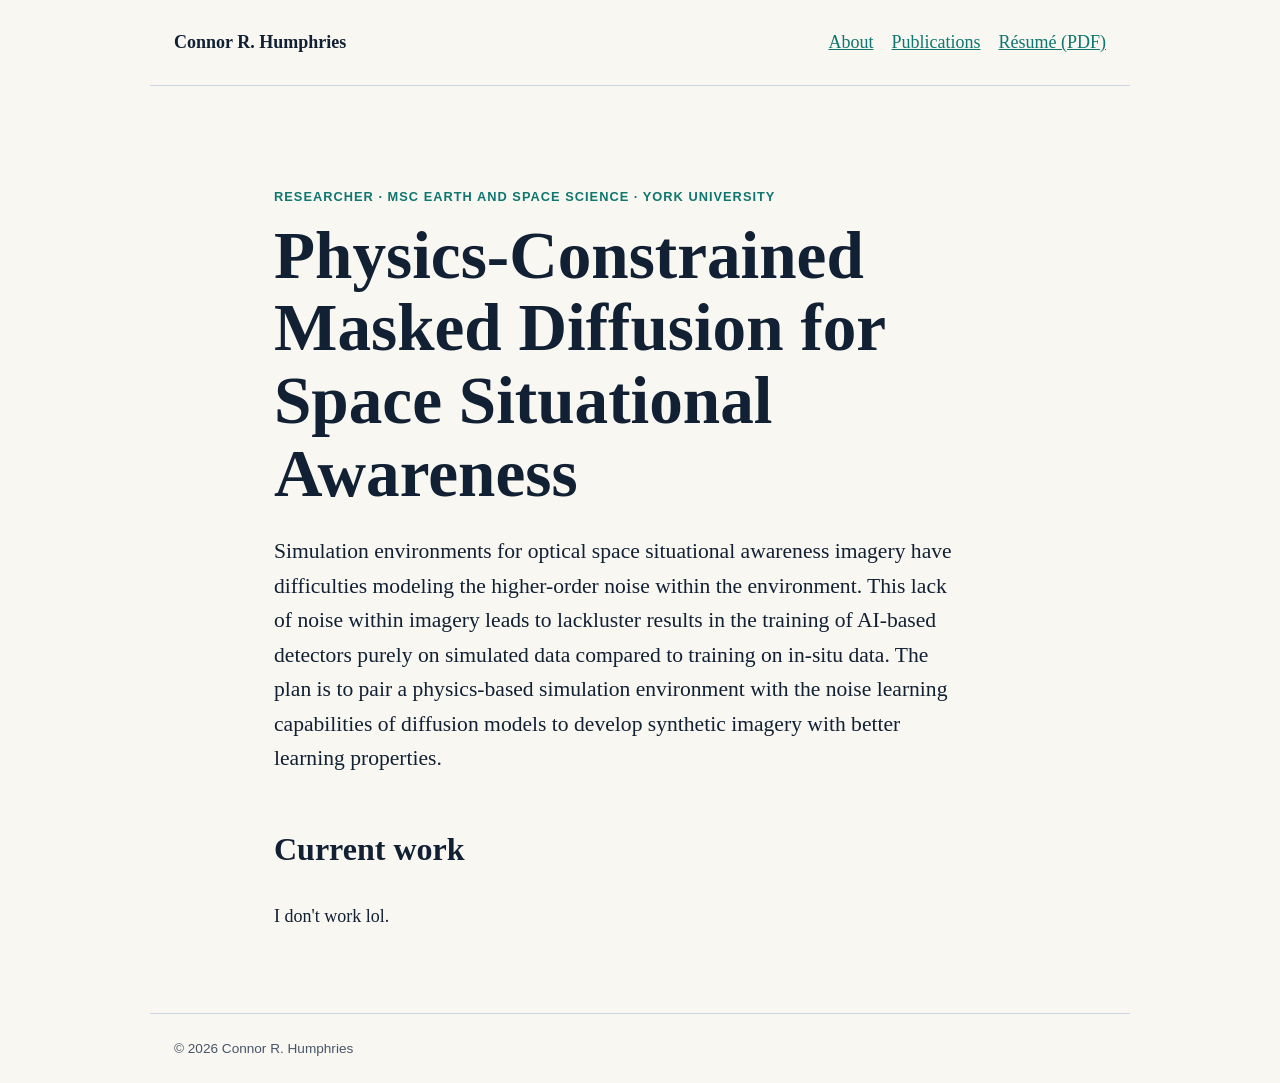
==== index.html @ c4cd4b91 "Add files via upload" ====
<!doctype html>
<html lang="en">
  <head>
    <meta charset="utf-8">
    <meta name="viewport" content="width=device-width, initial-scale=1">
    <meta name="description" content="Academic website for Connor R. Humphries">
    <title>Connor R. Humphries | Researcher</title>
    <link rel="stylesheet" href="style.css">
  </head>
  <body>
    <header class="site-header">
      <a class="wordmark" href="index.html">Connor R. Humphries</a>
      <nav aria-label="Main navigation">
        <a href="index.html">About</a>
        <a href="publications.html">Publications</a>
        <a href="resume.pdf">Résumé (PDF)</a>
      </nav>
    </header>

    <main>
      <p class="eyebrow">Researcher · MSc Earth and Space Science · York University </p>
      <h1>Physics-Constrained Masked Diffusion for Space Situational Awareness</h1>
      <p class="lede">Simulation environments for optical space situational awareness imagery have difficulties modeling the higher-order noise within the environment. This lack of noise within imagery leads to lackluster results in the training of AI-based detectors purely on simulated data compared to training on in-situ data. The plan is to pair a physics-based simulation environment with the noise learning capabilities of diffusion models to develop synthetic imagery with better learning properties. </p>
      <section>
        <h2>Current work</h2>
        <p>I don't work lol.</p>
      </section>
    </main>

    <footer>© 2026 Connor R. Humphries</footer>
  </body>
</html>
---- style.css ----
:root {
  --ink: #122033;
  --paper: #f8f7f2;
  --accent: #0f766e;
  --line: #cbd5e1;
}

* { box-sizing: border-box; }

body {
  margin: 0;
  background: var(--paper);
  color: var(--ink);
  font-family: Georgia, "Times New Roman", serif;
  font-size: 18px;
  line-height: 1.6;
}

.site-header {
  display: flex;
  justify-content: space-between;
  align-items: baseline;
  gap: 24px;
  max-width: 980px;
  margin: 0 auto;
  padding: 28px 24px;
  border-bottom: 1px solid var(--line);
}

.wordmark { color: var(--ink); font-weight: 700; text-decoration: none; }
nav { display: flex; flex-wrap: wrap; gap: 18px; }
a { color: var(--accent); }

main { max-width: 780px; margin: 0 auto; padding: 88px 24px 64px; }
.eyebrow { color: var(--accent); font-family: Arial, sans-serif; font-size: 0.8rem; font-weight: 700; letter-spacing: 0.08em; text-transform: uppercase; }
h1 {
  font-size: clamp(2.4rem, 6vw, 4.2rem);
  line-height: 1.08;
  margin: 0 0 24px;
}

h2 {
  font-size: 2rem;
  margin-top: 48px;
}
.lede { font-size: 1.35rem; max-width: 680px; }
.publications { padding-left: 1.35rem; }
.publications li { margin: 0 0 1.35rem; }
.note { color: #475569; font-style: italic; }
footer { max-width: 980px; margin: 0 auto; padding: 24px; border-top: 1px solid var(--line); color: #475569; font-family: Arial, sans-serif; font-size: 0.85rem; }

@media (max-width: 650px) {
  .site-header { align-items: flex-start; flex-direction: column; }
  main { padding-top: 56px; }
}
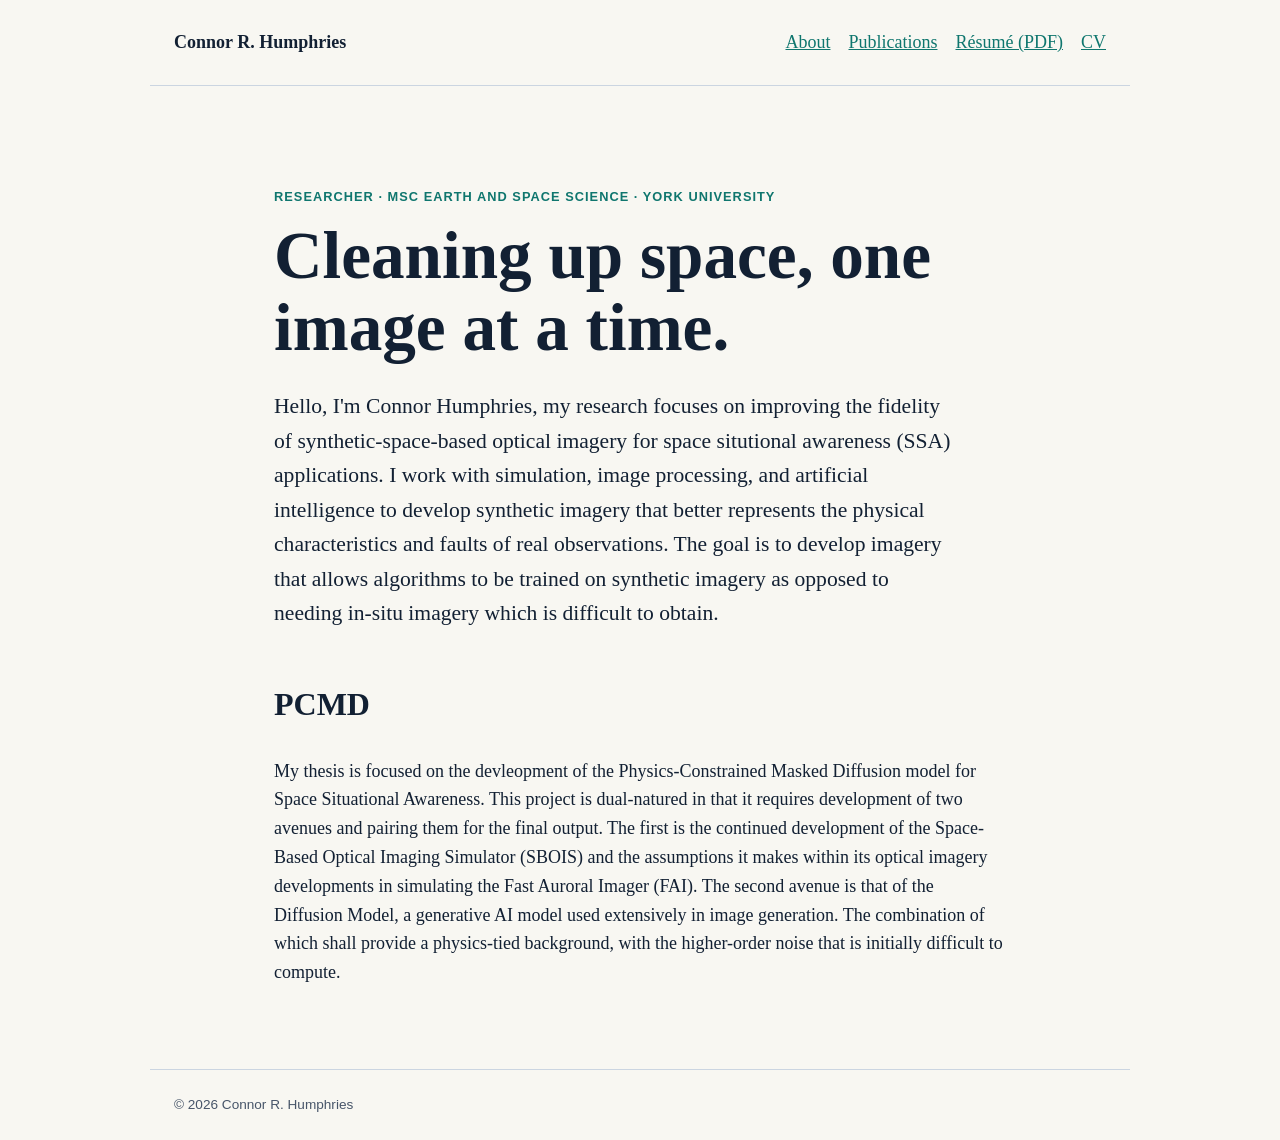
==== commit b89014e4: "Version 2" ====
--- a/index.html
+++ b/index.html
@@ -14,16 +14,17 @@
         <a href="index.html">About</a>
         <a href="publications.html">Publications</a>
         <a href="resume.pdf">Résumé (PDF)</a>
+        <a href=""cv.htmal">CV</a>
       </nav>
     </header>
 
     <main>
       <p class="eyebrow">Researcher · MSc Earth and Space Science · York University </p>
-      <h1>Physics-Constrained Masked Diffusion for Space Situational Awareness</h1>
-      <p class="lede">Simulation environments for optical space situational awareness imagery have difficulties modeling the higher-order noise within the environment. This lack of noise within imagery leads to lackluster results in the training of AI-based detectors purely on simulated data compared to training on in-situ data. The plan is to pair a physics-based simulation environment with the noise learning capabilities of diffusion models to develop synthetic imagery with better learning properties. </p>
+      <h1>Cleaning up space, one image at a time. </h1>
+      <p class="lede">Hello, I'm Connor Humphries, my research focuses on improving the fidelity of synthetic-space-based optical imagery for space situtional awareness (SSA) applications. I work with simulation, image processing, and artificial intelligence to develop synthetic imagery that better represents the physical characteristics and faults of real observations. The goal is to develop imagery that allows algorithms to be trained on synthetic imagery as opposed to needing in-situ imagery which is difficult to obtain. </p>
       <section>
-        <h2>Current work</h2>
-        <p>I don't work lol.</p>
+        <h2>PCMD</h2>
+        <p>My thesis is focused on the devleopment of the Physics-Constrained Masked Diffusion model for Space Situational Awareness. This project is dual-natured in that it requires development of two avenues and pairing them for the final output. The first is the continued development of the Space-Based Optical Imaging Simulator (SBOIS) and the assumptions it makes within its optical imagery developments in simulating the Fast Auroral Imager (FAI). The second avenue is that of the Diffusion Model, a generative AI model used extensively in image generation. The combination of which shall provide a physics-tied background, with the higher-order noise that is initially difficult to compute. </p>
       </section>
     </main>
 
